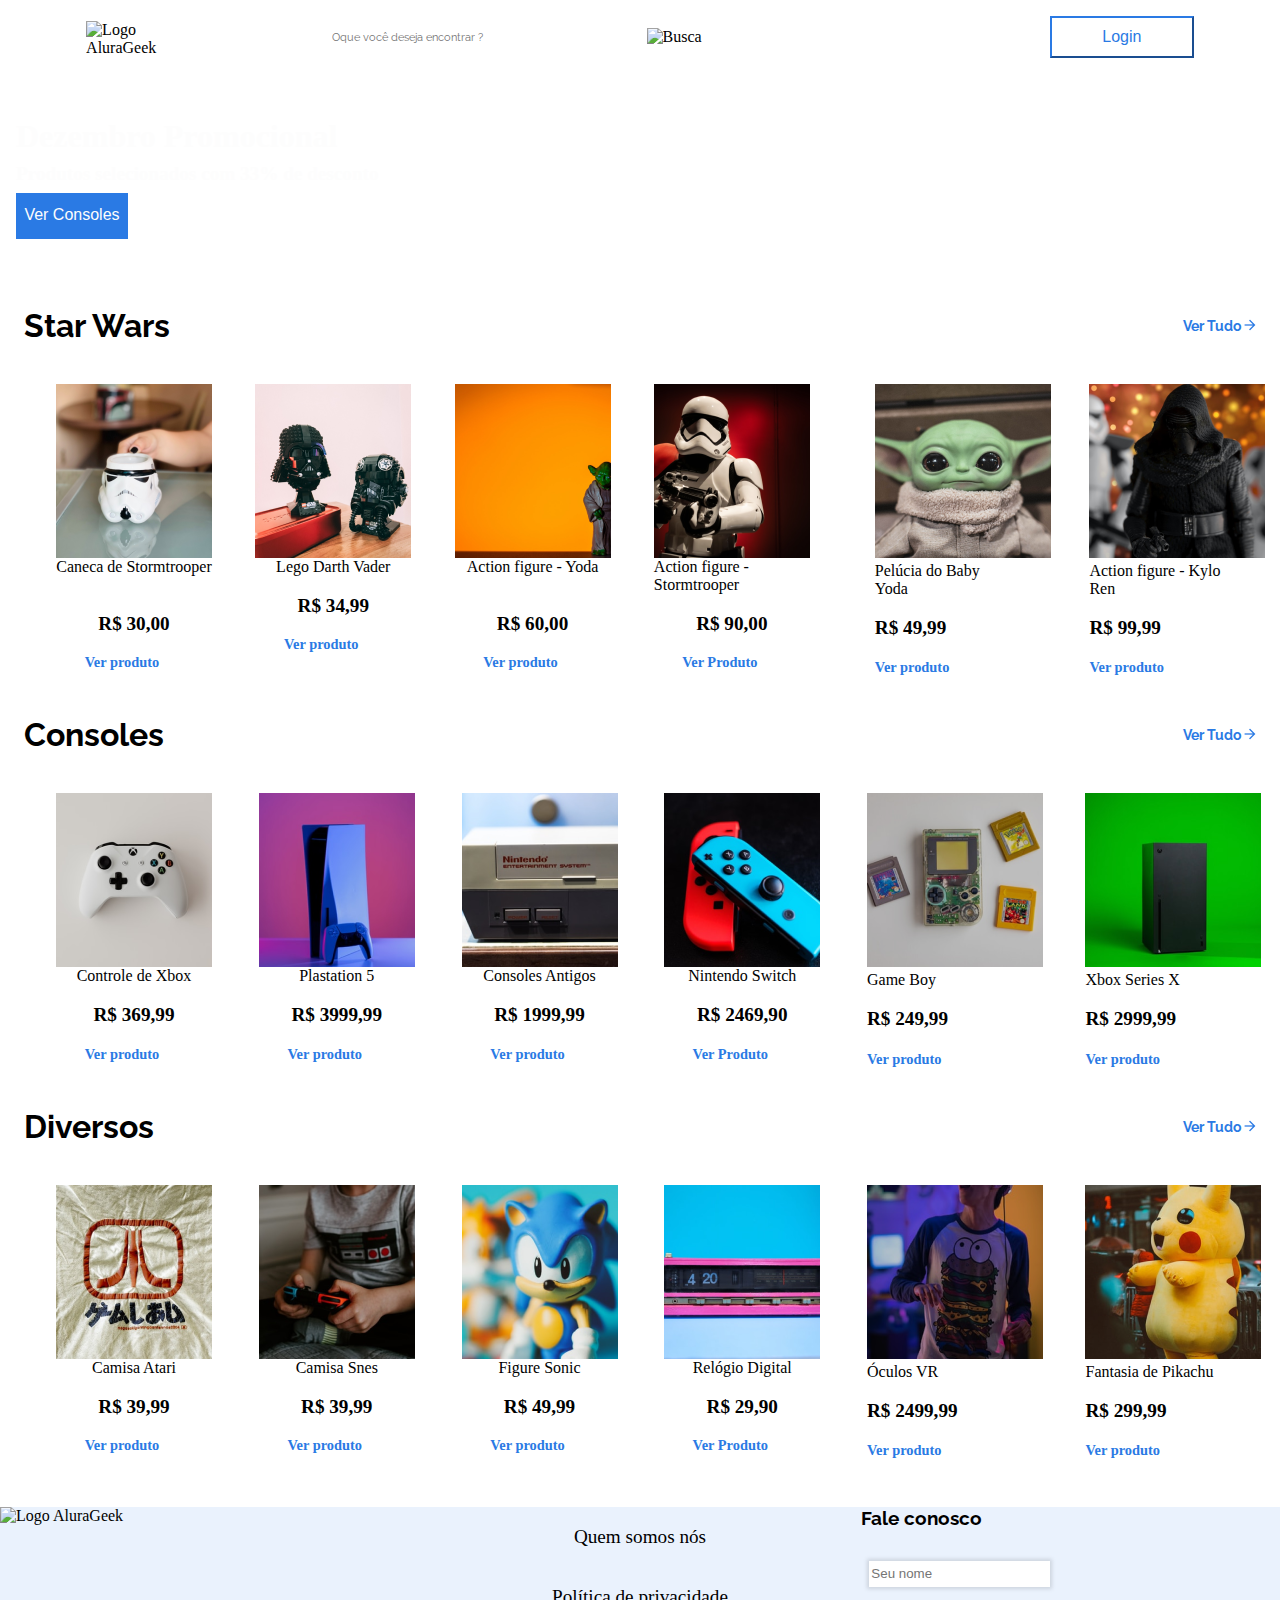
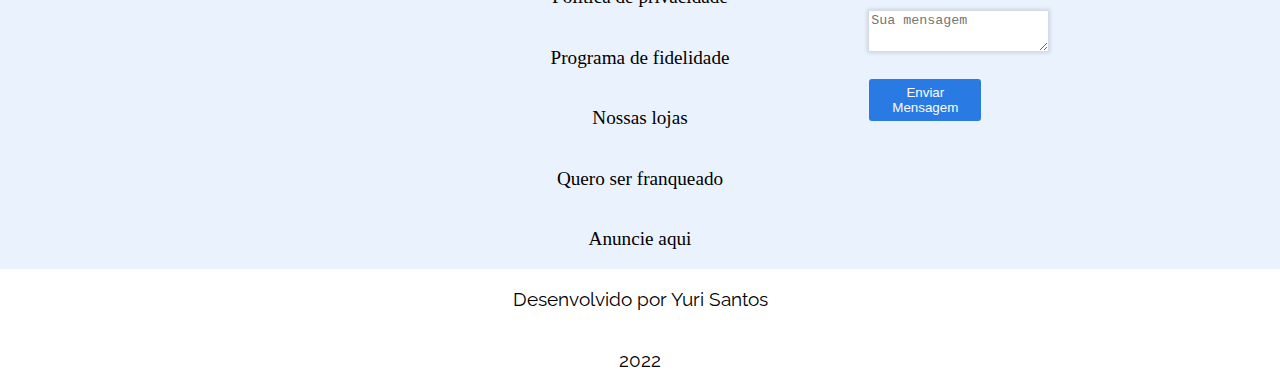
==== index.html @ 60a41acb "Add files via upload" ====
<!DOCTYPE html>
<html lang="pt-br">

	<head>
			<meta charset = "UTF-8">
			<meta name="viewport" content="width=device-width">
			<title>AluraGeek</title>
			<link rel="stylesheet" href="css/reset.css">
			<link rel="stylesheet" href="css/base.css">
			<link rel="stylesheet" href="css/catalogo.css">
			<link rel="stylesheet" href="css/cabecalho.css">
			<link rel="stylesheet" href="css/destaques.css">
			<link rel="stylesheet" href="css/rodape.css">
			<link href="https://fonts.googleapis.com/css2?family=Raleway:wght@500&display=swap" rel="stylesheet">
	</head>
	<body>
		<header class="cabecalho">
			<img src="img/logo.png" alt="Logo AluraGeek" class="cabecalho__imagem">
			<input type="texto" id="pesquisa" name="busca_produto" placeholder="Oque você deseja encontrar ?" class="cabecalho__busca"><img src="img/vector.png" alt="Busca" class="cabecalho__busca__imagem">
			<button class="cabecalho__login"><a href="#">Login</a></button>
			<img src="img/vector.png" alt="Busca" class="cabecalho__vector">
		</header>
		<section class="destaques">
			<h1 class="destaques__titulo">Dezembro Promocional</h1>
			<h3 class="destaques__texto">Produtos selecionados com 33% de desconto</h3>
			<button class="destaques__botao"><a href="#">Ver Consoles</a></button>
		</section>
		<section class="catalogo">
			<div class="catalogo__star-wars">
				<div class="titulo__geral">
					<h1 class="titulo">Star Wars</h1> 
					<a href="#" class="link">Ver Tudo <img src="img/seta.png" alt="Seta para a direita"></a>				
				</div>
				<div class="catalogo__conteudo">
					<figure class="catalogo__figura">
						<img src="img/caneca.png" alt="Caneca de Stormtrooper" class="catalogo__imagem">
						<figcaption class="catalogo__descricao">Caneca de Stormtrooper</figcaption>
						<p class="preco">R$ 30,00</p>
						<a href="" class="link">Ver produto</a>
					</figure>
					<figure class="catalogo__figura">
						<img src="img/funko.png" alt="Lego Darth Vader" class="catalogo__imagem">
						<figcaption class="catalogo__descricao">Lego Darth Vader</figcaption>
						<p class="preco">R$ 34,99</p>
						<a href="" class="link">Ver produto</a>
					</figure>
					<figure class="catalogo__figura">
						<img src="img/yoda.png" alt="Action figure - Yoda" class="catalogo__imagem">
						<figcaption class="catalogo__descricao">Action figure - Yoda</figcaption>
						<p class="preco">R$ 60,00</p>
						<a href="" class="link">Ver produto</a>
					</figure>
					<figure class="catalogo__figura">
						<img src="img/storm.png" alt="Action figure - Stormtrooper" class="catalogo__imagem">
						<figcaption class="catalogo__descricao">Action figure - Stormtrooper</figcaption>
						<p class="preco">R$ 90,00</p>
						<a href="" class="link">Ver Produto</a>
					</figure>
					<figure class="catalogo__figura figura__desktop">
						<img src="img/baby-yoda.png" alt="Pelúcia do Baby Yoda" class="catalogo__imagem">
						<figcaption class="catalogo__descricao">Pelúcia do Baby Yoda</figcaption>
						<p class="preco">R$ 49,99</p>
						<a href="" class="link">Ver produto</a>
					</figure>
					<figure class="catalogo__figura figura__desktop">
						<img src="img/kylo.png" alt="Action figure - Kylo Ren" class="catalogo__imagem">
						<figcaption class="catalogo__descricao">Action figure - Kylo Ren</figcaption>
						<p class="preco">R$ 99,99</p>
						<a href="" class="link">Ver produto</a>
					</figure>
				</div>	
			</div>
			<div class="catalogo__consoles">
				<div class="titulo__geral">
					<h1 class="titulo">Consoles</h1> 
					<a href="#" class="link">Ver Tudo <img src="img/seta.png" alt="Seta para a direita"></a>				
				</div>
				<div class="catalogo__conteudo">
					<figure class="catalogo__figura">
						<img src="img/controle.png" alt="Controle de Xbox" class="catalogo__imagem">
						<figcaption class="catalogo__descricao">Controle de Xbox</figcaption>
						<p class="preco">R$ 369,99</p>
						<a href="" class="link">Ver produto</a>
					</figure>
					<figure class="catalogo__figura">
						<img src="img/xbox.png" alt="Playstation 5" class="catalogo__imagem">
						<figcaption class="catalogo__descricao">Plastation 5</figcaption>
						<p class="preco">R$ 3999,99</p>
						<a href="" class="link">Ver produto</a>
					</figure>
					<figure class="catalogo__figura">
						<img src="img/nintendo.png" alt="Consoles Antigos" class="catalogo__imagem">
						<figcaption class="catalogo__descricao">Consoles Antigos</figcaption>
						<p class="preco">R$ 1999,99</p>
						<a href="" class="link">Ver produto</a>
					</figure>
					<figure class="catalogo__figura">
						<img src="img/switch.png" alt="Nintendo Switch" class="catalogo__imagem">
						<figcaption class="catalogo__descricao">Nintendo Switch</figcaption>
						<p class="preco">R$ 2469,90</p>
						<a href="" class="link">Ver Produto</a>
					</figure>
					<figure class="catalogo__figura figura__desktop">
						<img src="img/boy.png" alt="Game Boy" class="catalogo__imagem">
						<figcaption class="catalogo__descricao">Game Boy</figcaption>
						<p class="preco">R$ 249,99</p>
						<a href="" class="link">Ver produto</a>
					</figure>
					<figure class="catalogo__figura figura__desktop">
						<img src="img/series.png" alt="Xbox Series X" class="catalogo__imagem">
						<figcaption class="catalogo__descricao">Xbox Series X</figcaption>
						<p class="preco">R$ 2999,99</p>
						<a href="" class="link">Ver produto</a>
					</figure>
				</div>	
			</div>
			<div class="catalogo__diversos">				
				<div class="titulo__geral">
					<h1 class="titulo">Diversos</h1> 
					<a href="#" class="link">Ver Tudo <img src="img/seta.png" alt="Seta para a direita"></a>				
				</div>
				<div class="catalogo__conteudo">
					<figure class="catalogo__figura">
						<img src="img/atari.png" alt="Camisa Atari" class="catalogo__imagem">
						<figcaption class="catalogo__descricao">Camisa Atari</figcaption>
						<p class="preco">R$ 39,99</p>
						<a href="" class="link">Ver produto</a>
					</figure>
					<figure class="catalogo__figura">
						<img src="img/snes.png" alt="Camisa Snes" class="catalogo__imagem">
						<figcaption class="catalogo__descricao">Camisa Snes</figcaption>
						<p class="preco">R$ 39,99</p>
						<a href="" class="link">Ver produto</a>
					</figure>
					<figure class="catalogo__figura">
						<img src="img/sonic.png" alt="Figure Sonic" class="catalogo__imagem">
						<figcaption class="catalogo__descricao">Figure Sonic</figcaption>
						<p class="preco">R$ 49,99</p>
						<a href="" class="link">Ver produto</a>
					</figure>
					<figure class="catalogo__figura">
						<img src="img/rosa.png" alt="Relógio" class="catalogo__imagem">
						<figcaption class="catalogo__descricao">Relógio Digital</figcaption>
						<p class="preco">R$ 29,90</p>
						<a href="" class="link">Ver Produto</a>
					</figure>
					<figure class="catalogo__figura figura__desktop">
						<img src="img/camiseta.png" alt="Óculos VR" class="catalogo__imagem">
						<figcaption class="catalogo__descricao">Óculos VR</figcaption>
						<p class="preco">R$ 2499,99</p>
						<a href="" class="link">Ver produto</a>
					</figure>
					<figure class="catalogo__figura figura__desktop">
						<img src="img/pikachu.png" alt="Fantasia de Pikachu" class="catalogo__imagem">
						<figcaption class="catalogo__descricao">Fantasia de Pikachu</figcaption>
						<p class="preco">R$ 299,99</p>
						<a href="" class="link">Ver produto</a>
					</figure>
				</div>	
			</div>
		</section>
	</body>
	<footer class="rodape">
		<img src="img/logo.png" alt="Logo AluraGeek" class="rodape__logo-desktop">
		<section class="institucional">
			<img src="img/logo.png" alt="Logo AluraGeek" class="rodape__logo">
			<p>Quem somos nós</p>
			<p>Política de privacidade</p>
			<p>Programa de fidelidade</p>
			<p>Nossas lojas</p>
			<p>	Quero ser franqueado</p>
			<p>Anuncie aqui</p>
		</section>
		<section class="formulario">
			<h1 class="formulario__titulo">Fale conosco</h1>
			<form action="/formulario-contato" method="post" class="formulario__contato" >
			    <div>
			        <input type="texto" id="nome" name="nome_usuario" placeholder="Seu nome" class="formulario__input input__nome">
			    </div>
			    <div>
			        <textarea id="texto" name="texto_usuario" placeholder="Sua mensagem" class="formulario__input input__mensagem"></textarea>
			    </div>
			    <button class="formulario__botao">Enviar Mensagem</button>
			</form>
		</section>
	</footer>
	<section class="direitos">
			<p>Desenvolvido por Yuri Santos</p>
			<p>2022</p>
	</section>

</html>
---- css/base.css ----
html, body {
	margin: 0;
	padding: 0;
}
---- css/catalogo.css ----
.catalogo__conteudo {
  display: grid;
  grid-template-columns: 1fr 1fr;
  align-items: start;
  padding-left: 1rem;
  padding-right: 1rem;
}

.titulo__geral {
  font-family: 'Raleway', sans-serif;
  display: flex;
  justify-content: space-between;
  align-items: center;
  margin: 1.5rem 0;
}

.titulo {
  font-size: 2rem;
  margin-left: 1.5rem;
}

.link {
  font-size: .9rem;
  font-weight: bold;
  margin-right: 1.5rem;
  color: #2A7AE4;
}

.catalogo__figura {
  display: flex;
  flex-wrap: wrap;
  justify-content: space-around;

}

.catalogo__imagem {
  max-width: 180%;  
}

.catalogo__descricao {
  
}

.preco {
  font-weight: bold;
  font-size: 1.2rem;
}

.link__produto {

}

.figura__desktop {
  display: none;
}

@media (min-width:  768px) {
  .catalogo__conteudo {
    display: flex;
  }
  .catalogo__figura {
    display: flex;
    flex-direction: column;
    align-items: center;
  }

  .figura__desktop {
    display: none;
  }
}

@media (min-width: 1024px) {
  .figura__desktop {
    display: block;
  }
}
---- css/cabecalho.css ----
.cabecalho {
	display: flex;
	justify-content: space-between;
	align-items: center;
	margin: 1rem 1rem;
}

.cabecalho__imagem {
	width: 6.5rem;
	height: 2rem;
}

.cabecalho__busca {
	color: #A2A2A2;
	height: 2rem;
	width: 11rem;
	border: none;
	background-color: transparent;
	font-family: 'Raleway', sans-serif;
	font-size: .7rem;
	display: none;
}

.cabecalho__busca__imagem {
	margin-left: 2rem;
	display: none;
}

.cabecalho__login {
	width: 9rem;
	height: 2.65rem;
	border-color: #2A7AE4;
	background-color: transparent;
}

.cabecalho__login a {
	color: #2A7AE4;
	font-weight: 300;
	font-size: 1rem;
}

@media (min-width: 768px) 
{
	.cabecalho__vector{
		display: none;
	}

	.cabecalho__busca, .cabecalho__busca__imagem {
		display: block;
	}

}

@media (min-width: 1024px) {
	.cabecalho {
		justify-content: space-around;
	}	


	.cabecalho__busca__imagem {
		margin-left: 0;
		margin-right: 13rem;
	}
}
---- css/destaques.css ----
.destaques {
	display: flex;
	flex-direction: column;
	justify-content: flex-end;
	background-image: url(../img/imagem.PNG);
	background-position: center;
	background-size: cover;
	background-repeat: no-repeat;
	padding: 2.75rem 1rem;

}

.destaques__titulo {
	color: #fdfdfd;
	font-size: 2rem;
	padding-bottom: .5rem;
}

.destaques__texto {
	color: #fdfdfd;
	font-size: 1.2rem;
	padding-bottom: .5rem;
}

.destaques__botao {
	width: 7rem;
	line-height: 2.65rem;
	background-color: #2A7AE4;
	border: none;
}

.destaques__botao a {
	color: #fdfdfd;
	font-size: 1rem;
}
---- css/rodape.css ----
.rodape {
	margin-top: 2rem;
	background-color: #EAF2FD;
}

.institucional {
	display: flex;
	flex-direction: column;
	align-items: center;
}

.institucional p {
	font-size: 1.2rem;
}

.rodape__logo-desktop {
	display: none;
}

.formulario__titulo {
	font-family: 'Raleway', sans-serif;
	font-size: 1.2rem;
	margin-bottom: 2rem;
	margin-left: .5rem;
}

.formulario__contato {
	display: flex;
	flex-direction: column;
	justify-content: space-between;
}

.formulario__input {
	border: none;
	box-shadow: 0 0 4px 2px #00000020;
	margin-bottom: 1.5rem;
	margin-left: 1rem;
}

.input__nome {
	max-width: 80%;
	height: 1.6rem;
}

.input__mensagem {
	max-width: 180%;
	height: 2.5rem;
}

.formulario__botao {
	width: 7rem;
	height: 2.65rem;
	background-color: #2A7AE4;
	border: none;
	color: #fdfdfd;
	margin-left: 1rem;
	border-radius: 3px;
}

.direitos {
	display: flex;
	flex-direction: column;
	align-items: center;
	justify-content: space-around;
	font-family: 'Raleway', sans-serif;
	font-size: 1.2rem;
}

@media (min-width:768px){
	.rodape {
		display: grid;
		grid-template-columns: 1fr 1fr;
	}
}

@media (min-width:1024px){
	.rodape {
		display: grid;
		grid-template-columns: 1fr 1fr 1fr;
	}

	.rodape__logo-desktop {
		display: block;
	}

	.rodape__logo {
		display: none;
	}

	}
}
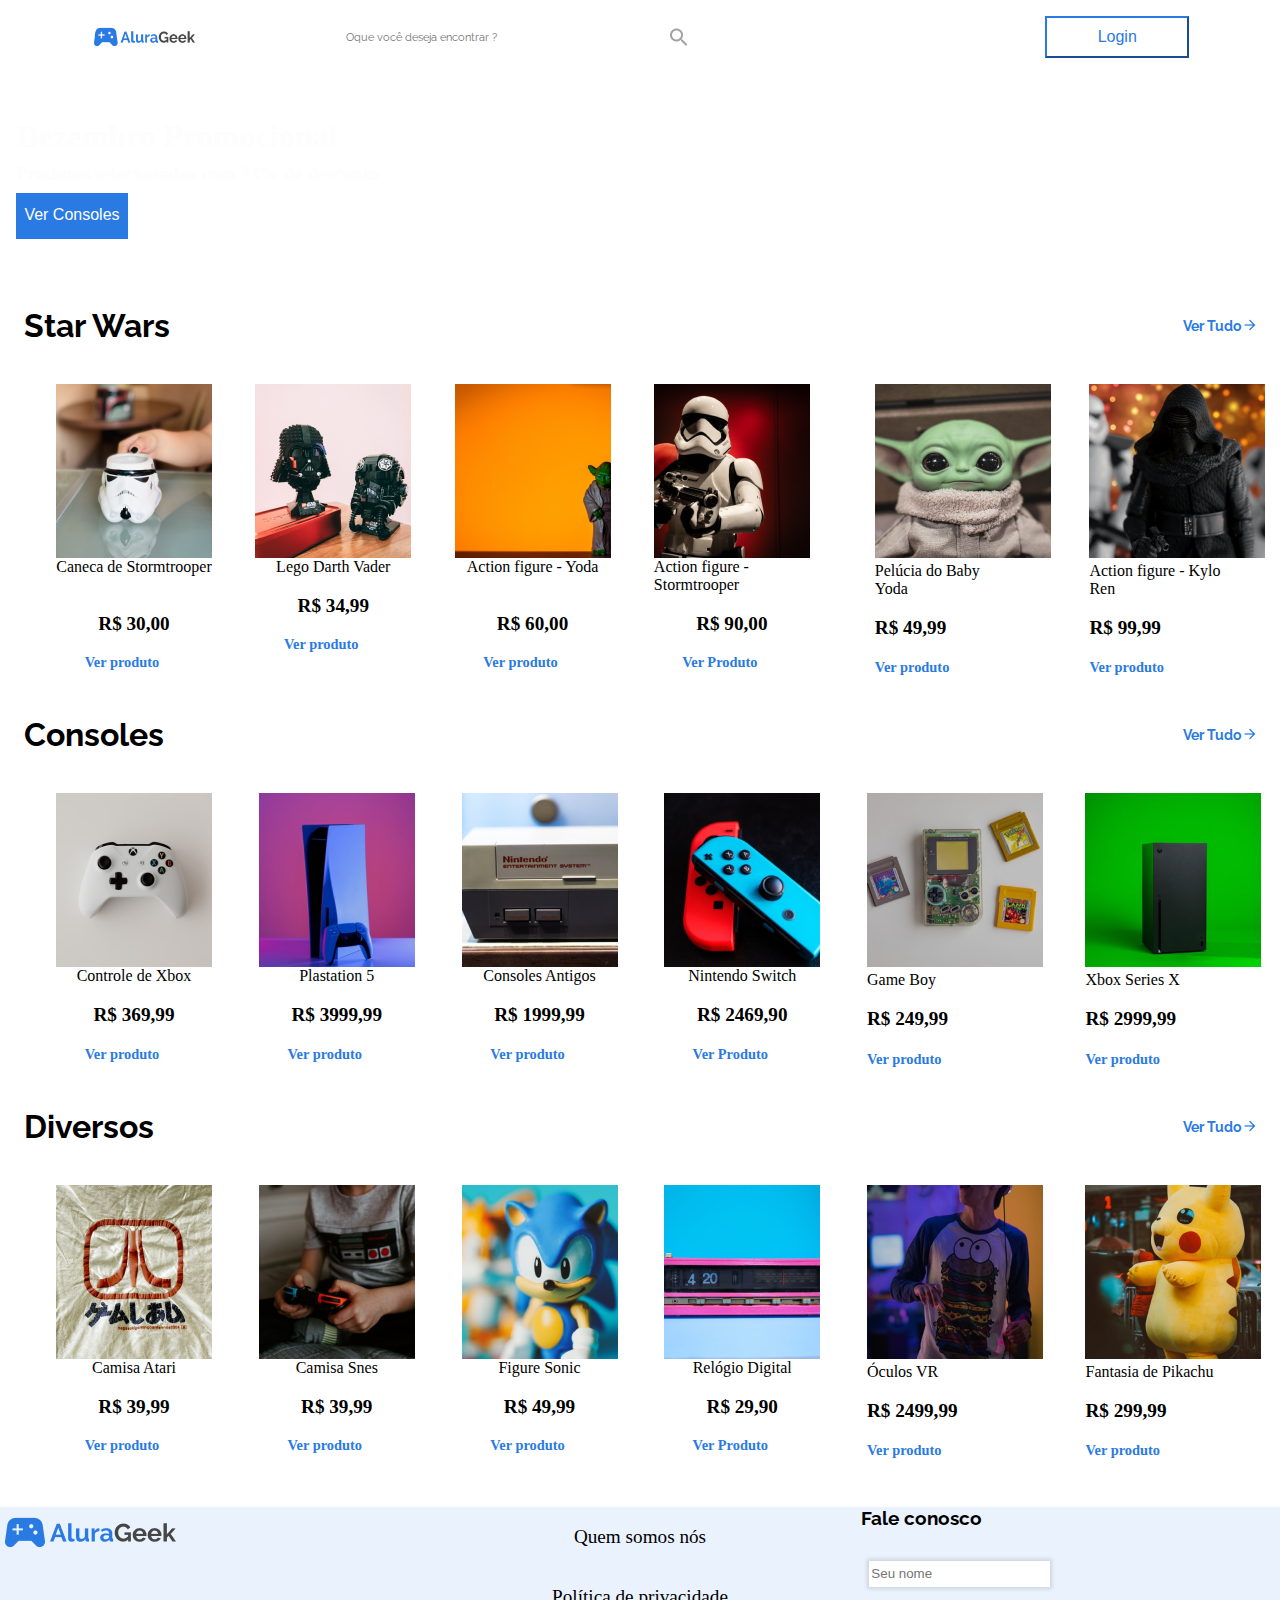
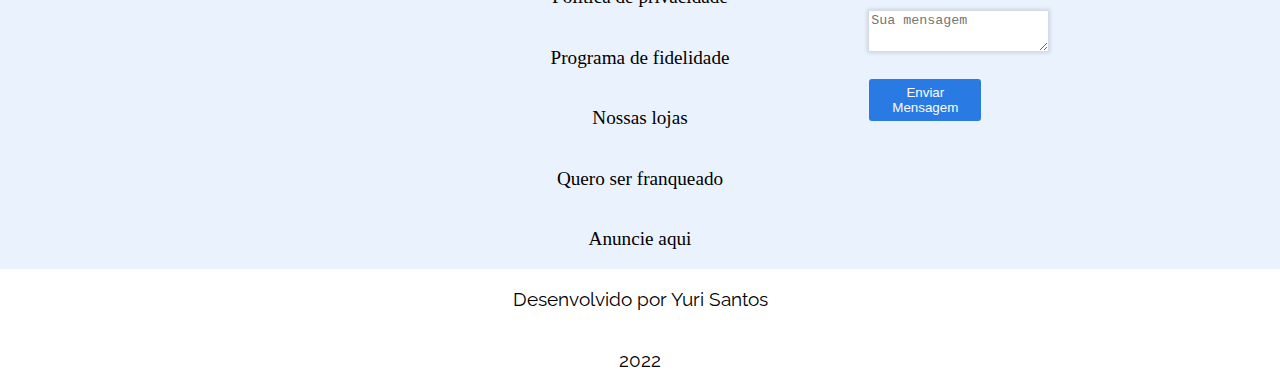
==== commit 8c1df546: "Update index.html" ====
--- a/index.html
+++ b/index.html
@@ -15,10 +15,10 @@
 	</head>
 	<body>
 		<header class="cabecalho">
-			<img src="img/logo.png" alt="Logo AluraGeek" class="cabecalho__imagem">
-			<input type="texto" id="pesquisa" name="busca_produto" placeholder="Oque você deseja encontrar ?" class="cabecalho__busca"><img src="img/vector.png" alt="Busca" class="cabecalho__busca__imagem">
+			<img src="img/Logo.png" alt="Logo AluraGeek" class="cabecalho__imagem">
+			<input type="texto" id="pesquisa" name="busca_produto" placeholder="Oque você deseja encontrar ?" class="cabecalho__busca"><img src="img/Vector.png" alt="Busca" class="cabecalho__busca__imagem">
 			<button class="cabecalho__login"><a href="#">Login</a></button>
-			<img src="img/vector.png" alt="Busca" class="cabecalho__vector">
+			<img src="img/Vector.png" alt="Busca" class="cabecalho__vector">
 		</header>
 		<section class="destaques">
 			<h1 class="destaques__titulo">Dezembro Promocional</h1>
@@ -161,14 +161,14 @@
 		</section>
 	</body>
 	<footer class="rodape">
-		<img src="img/logo.png" alt="Logo AluraGeek" class="rodape__logo-desktop">
+		<img src="img/Logo.png" alt="Logo AluraGeek" class="rodape__logo-desktop">
 		<section class="institucional">
-			<img src="img/logo.png" alt="Logo AluraGeek" class="rodape__logo">
+			<img src="./img/logo.png" alt="Logo AluraGeek" class="rodape__logo">
 			<p>Quem somos nós</p>
 			<p>Política de privacidade</p>
 			<p>Programa de fidelidade</p>
 			<p>Nossas lojas</p>
-			<p>	Quero ser franqueado</p>
+			<p>Quero ser franqueado</p>
 			<p>Anuncie aqui</p>
 		</section>
 		<section class="formulario">
@@ -189,4 +189,4 @@
 			<p>2022</p>
 	</section>
 
-</html>+</html>
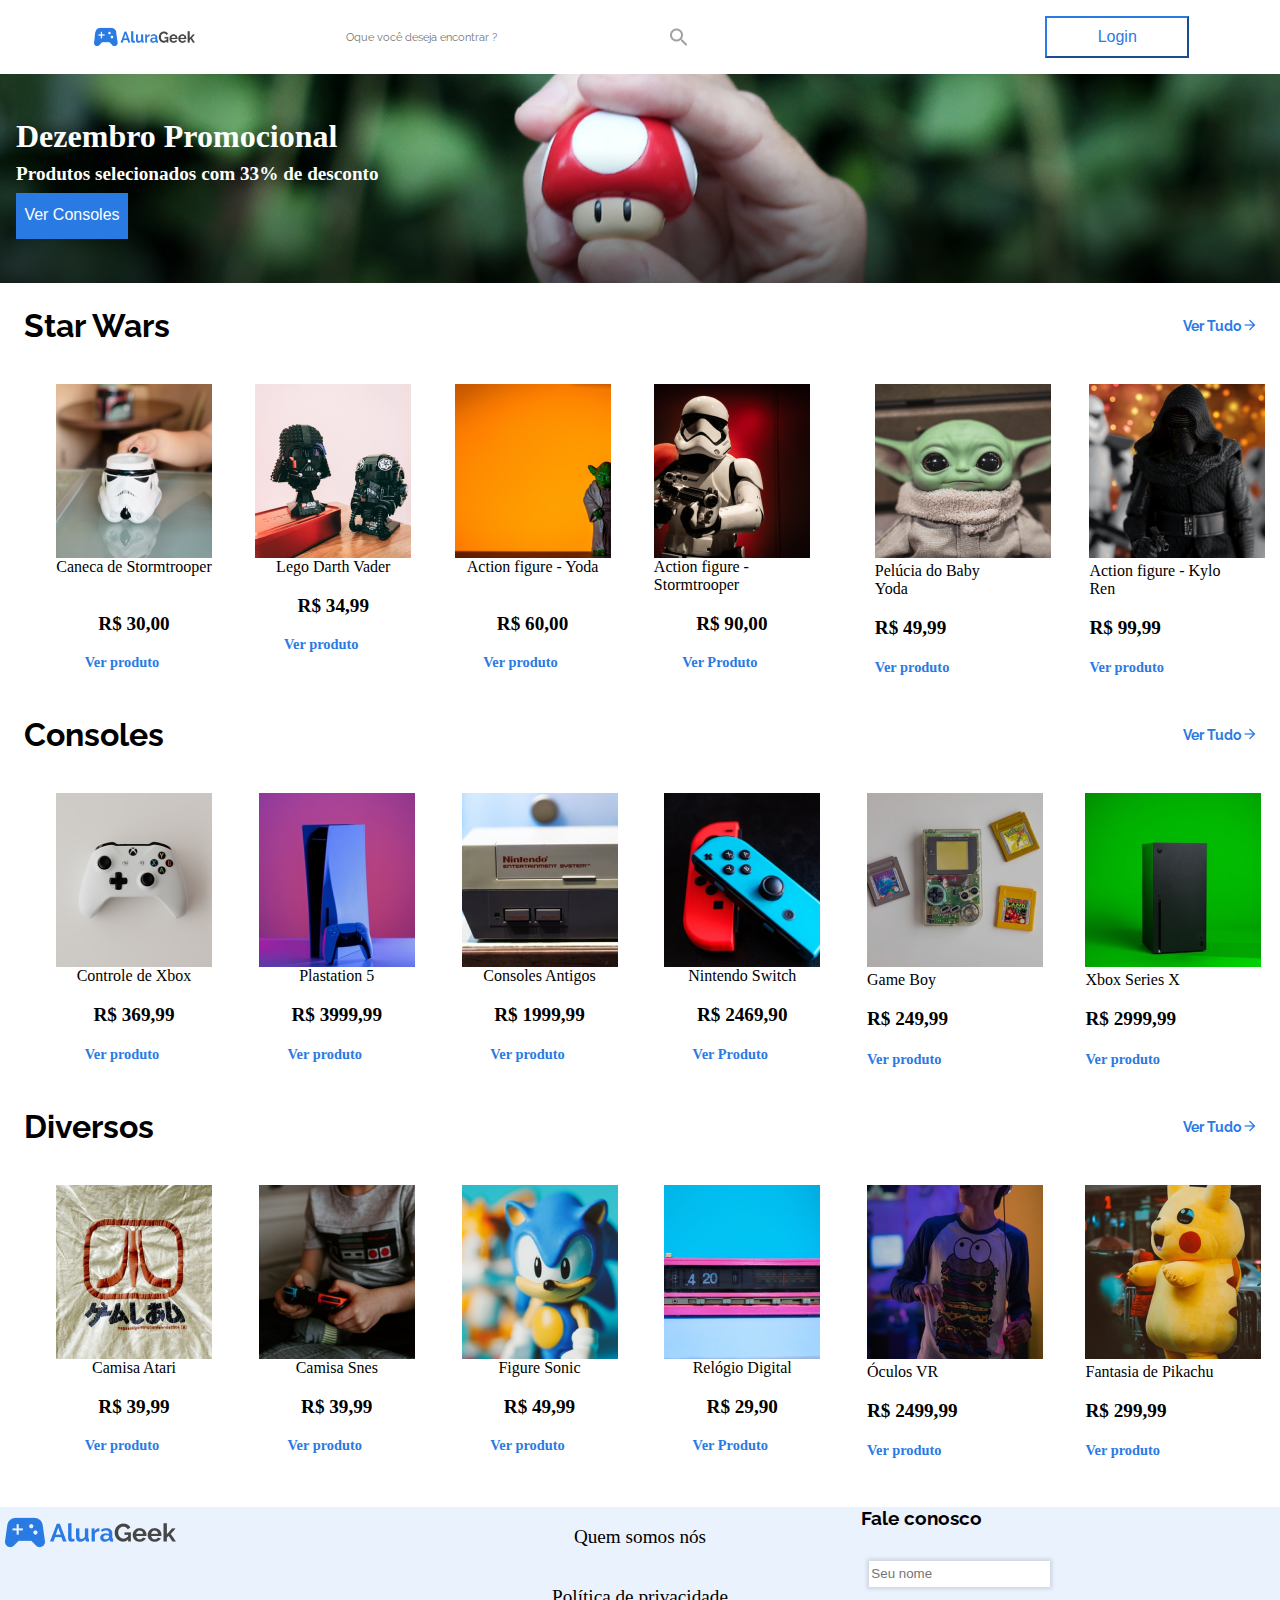
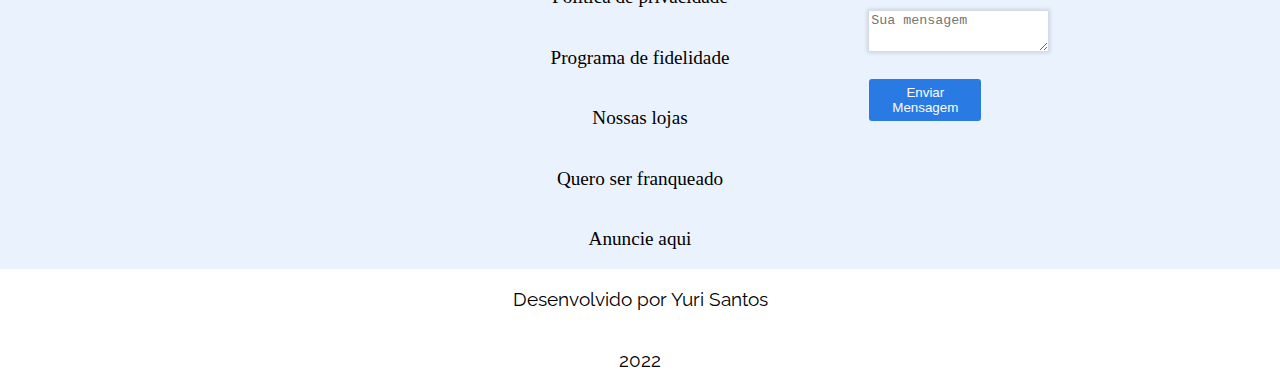
==== commit c25fd969: "Update index.html" ====
--- a/index.html
+++ b/index.html
@@ -17,19 +17,19 @@
 		<header class="cabecalho">
 			<img src="img/Logo.png" alt="Logo AluraGeek" class="cabecalho__imagem">
 			<input type="texto" id="pesquisa" name="busca_produto" placeholder="Oque você deseja encontrar ?" class="cabecalho__busca"><img src="img/Vector.png" alt="Busca" class="cabecalho__busca__imagem">
-			<button class="cabecalho__login"><a href="#">Login</a></button>
+			<button class="cabecalho__login"><a href="login.html" target="_blank">Login</a></button>
 			<img src="img/Vector.png" alt="Busca" class="cabecalho__vector">
 		</header>
 		<section class="destaques">
 			<h1 class="destaques__titulo">Dezembro Promocional</h1>
 			<h3 class="destaques__texto">Produtos selecionados com 33% de desconto</h3>
-			<button class="destaques__botao"><a href="#">Ver Consoles</a></button>
+			<button class="destaques__botao"><a href="#consoles">Ver Consoles</a></button>
 		</section>
 		<section class="catalogo">
 			<div class="catalogo__star-wars">
 				<div class="titulo__geral">
 					<h1 class="titulo">Star Wars</h1> 
-					<a href="#" class="link">Ver Tudo <img src="img/seta.png" alt="Seta para a direita"></a>				
+					<a href="produtos.html" class="link" target="_blank">Ver Tudo <img src="img/seta.png" alt="Seta para a direita"></a>				
 				</div>
 				<div class="catalogo__conteudo">
 					<figure class="catalogo__figura">
@@ -70,10 +70,10 @@
 					</figure>
 				</div>	
 			</div>
-			<div class="catalogo__consoles">
+			<div class="catalogo__consoles" id="consoles">
 				<div class="titulo__geral">
 					<h1 class="titulo">Consoles</h1> 
-					<a href="#" class="link">Ver Tudo <img src="img/seta.png" alt="Seta para a direita"></a>				
+					<a href="produtos.html" class="link" target="_blank">Ver Tudo <img src="img/seta.png" alt="Seta para a direita"></a>				
 				</div>
 				<div class="catalogo__conteudo">
 					<figure class="catalogo__figura">
@@ -117,7 +117,7 @@
 			<div class="catalogo__diversos">				
 				<div class="titulo__geral">
 					<h1 class="titulo">Diversos</h1> 
-					<a href="#" class="link">Ver Tudo <img src="img/seta.png" alt="Seta para a direita"></a>				
+					<a href="produtos.html" class="link" target="_blank">Ver Tudo <img src="img/seta.png" alt="Seta para a direita"></a>				
 				</div>
 				<div class="catalogo__conteudo">
 					<figure class="catalogo__figura">
--- a/css/destaques.css
+++ b/css/destaques.css
@@ -2,7 +2,7 @@
 	display: flex;
 	flex-direction: column;
 	justify-content: flex-end;
-	background-image: url(../img/imagem.PNG);
+	background-image: url(../img/imagem.png);
 	background-position: center;
 	background-size: cover;
 	background-repeat: no-repeat;
